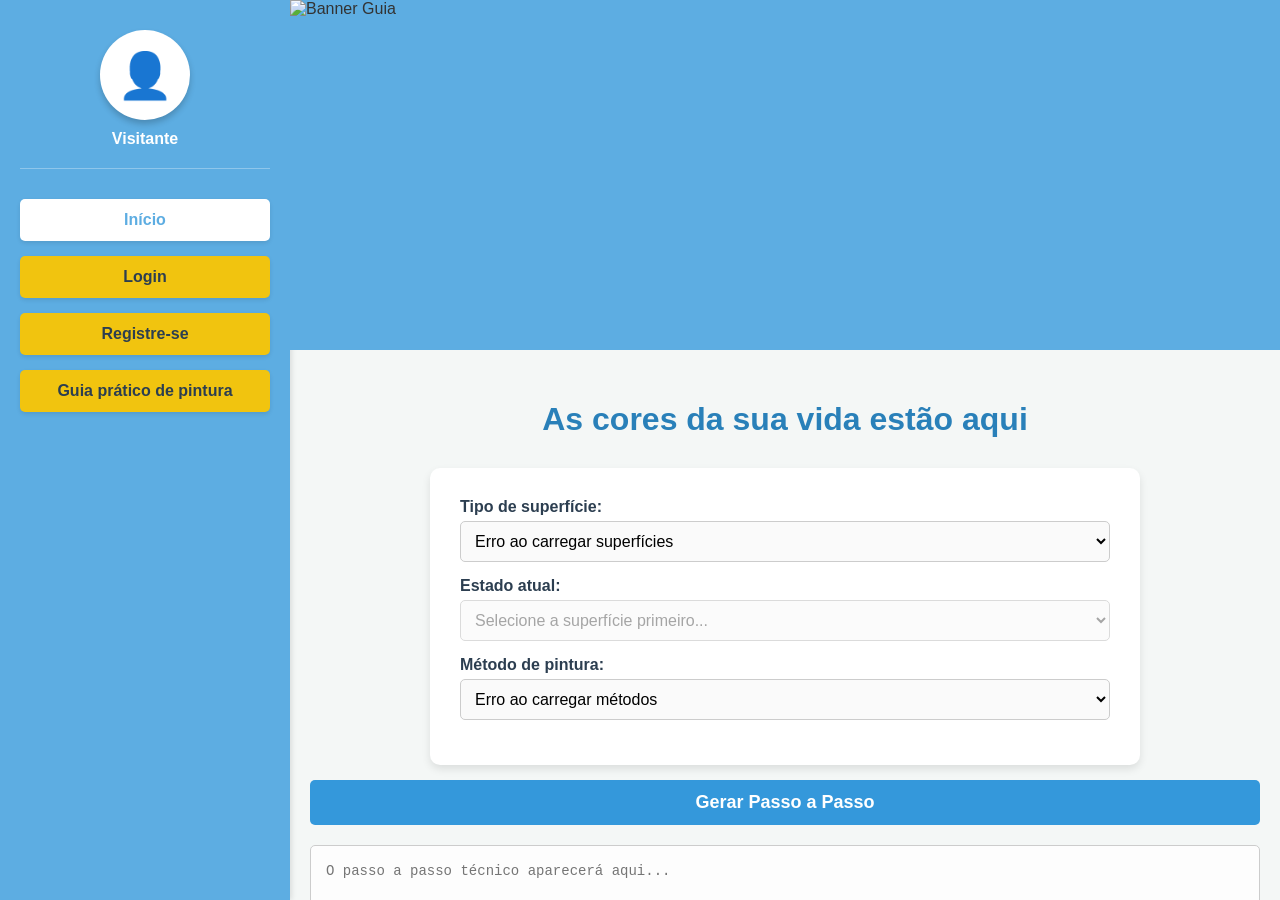
==== tinta-frontend/guia/guia.html @ 996b7b20 "Adicionado no front os endpoints do back no guia" ====
<!DOCTYPE html>
<html lang="pt-BR">
<head>
    <meta charset="UTF-8">
    <meta name="viewport" content="width=device-width, initial-scale=1.0">
    <title>Guia de Pintura - Passo a Passo Técnico</title>
    <link rel="stylesheet" href="guiacss.css">
</head>
<body>
    <div class="sidebar">
        <div class="profile-section">
            <div class="profile-pic">👤</div>
            <p class="user-name">Visitante</p>
        </div>
        <a href="../index.html">Início</a>
        <a href="../login/login.html" class="btn-guia">Login</a>
        <a href="../registro/registro.html" class="btn-guia">Registre-se</a>
        <a href="../guia/guia.html" class="btn-guia">Guia prático de pintura</a>
    </div>

    <div class="main-wrapper">
        <div class="header">
            <img src="imagem 0004.jpg" alt="Banner Guia" class="banner-img">
        </div>
        <div class="content">
            <h1 class="main-title">As cores da sua vida estão aqui</h1>
            <div class="container">
                <div class="form-group">
                    <label for="superficie">Tipo de superfície:</label>
                    <select id="superficie" onchange="carregarEstadosPorSuperficie()">
                        <option value="" disabled selected>Carregando superfícies...</option>
                    </select>
                </div>
                <div class="form-group">
                    <label for="estado">Estado atual:</label>
                    <select id="estado" disabled>
                        <option value="" disabled selected>Selecione a superfície primeiro...</option>
                    </select>
                </div>
<div class="form-group">
    <label for="metodo">Método de pintura:</label>
    <select id="metodo">
        <option value="" disabled selected>Carregando métodos de pintura...</option>
    </select>
</div>
                </div>
                <button class="btn-gerar" onclick="gerarInstrucoes()">Gerar Passo a Passo</button>
                <textarea id="resultado" readonly placeholder="O passo a passo técnico aparecerá aqui..."></textarea>
            </div>
        </div>
    </div>

    <script src="guia.js"></script>
</body>
</html>
</body>
</html>
---- tinta-frontend/guia/guiacss.css ----
body { font-family: Arial, sans-serif; margin: 0; padding: 0; display: flex; height: 100vh; background-color: #f4f7f6; color: #333; }
        :root { --azul-claro: #5DADE2; --azul-escuro: #2980b9; }
        .sidebar { width: 250px; background-color: var(--azul-claro); color: white; display: flex; flex-direction: column; padding: 30px 20px; box-shadow: 2px 0 5px rgba(0,0,0,0.1); }
        .profile-section { text-align: center; margin-bottom: 30px; padding-bottom: 20px; border-bottom: 1px solid rgba(255, 255, 255, 0.3); }
        .profile-pic { width: 90px; height: 90px; background-color: white; border-radius: 50%; margin: 0 auto 10px; display: flex; align-items: center; justify-content: center; font-size: 45px; color: var(--azul-claro); box-shadow: 0 4px 6px rgba(0,0,0,0.2); }
        .user-name { margin: 0; font-size: 16px; font-weight: bold; }
        .sidebar button, .sidebar a { background-color: white; color: var(--azul-claro); border: none; padding: 12px; margin-bottom: 15px; border-radius: 5px; font-size: 16px; font-weight: bold; cursor: pointer; text-decoration: none; text-align: center; display: block; box-shadow: 0 2px 4px rgba(0,0,0,0.1); }
        .sidebar button:hover, .sidebar a:hover { background-color: var(--azul-escuro); color: white; }
        .btn-guia { background-color: #f1c40f !important; color: #2c3e50 !important; }
        .main-wrapper { flex: 1; display: flex; flex-direction: column; overflow-y: auto; }
        .header { width: 100%; background-color: var(--azul-claro); }
        .banner-img { width: 100%; height: 350px; object-fit: cover; display: block; }
        .content { padding: 30px 20px; display: flex; flex-direction: column; align-items: center; }
        .main-title { color: var(--azul-escuro); font-size: 32px; font-weight: bold; text-align: center; margin-bottom: 30px; }
        .container { background-color: #fff; padding: 30px; border-radius: 10px; box-shadow: 0 4px 8px rgba(0,0,0,0.1); max-width: 650px; width: 100%; }
        .form-group { margin-bottom: 15px; }
        label { display: block; font-weight: bold; margin-bottom: 5px; color: #2c3e50; }
        select { width: 100%; padding: 10px; border: 1px solid #ccc; border-radius: 5px; font-size: 16px; background-color: #fafafa; box-sizing: border-box; }
        .btn-gerar { width: 100%; padding: 12px; background-color: #3498db; color: white; border: none; border-radius: 5px; font-size: 18px; font-weight: bold; cursor: pointer; margin-top: 15px; transition: 0.3s; }
        .btn-gerar:hover { background-color: #2980b9; }
        /* Altura da caixa de texto aumentada para 450px para caber as novas instruções */
        textarea { width: 100%; height: 450px; padding: 15px; border: 1px solid #ccc; border-radius: 5px; font-size: 14px; resize: none; background-color: #fdfdfd; box-sizing: border-box; line-height: 1.5; margin-top: 20px; font-family: 'Courier New', Courier, monospace; }
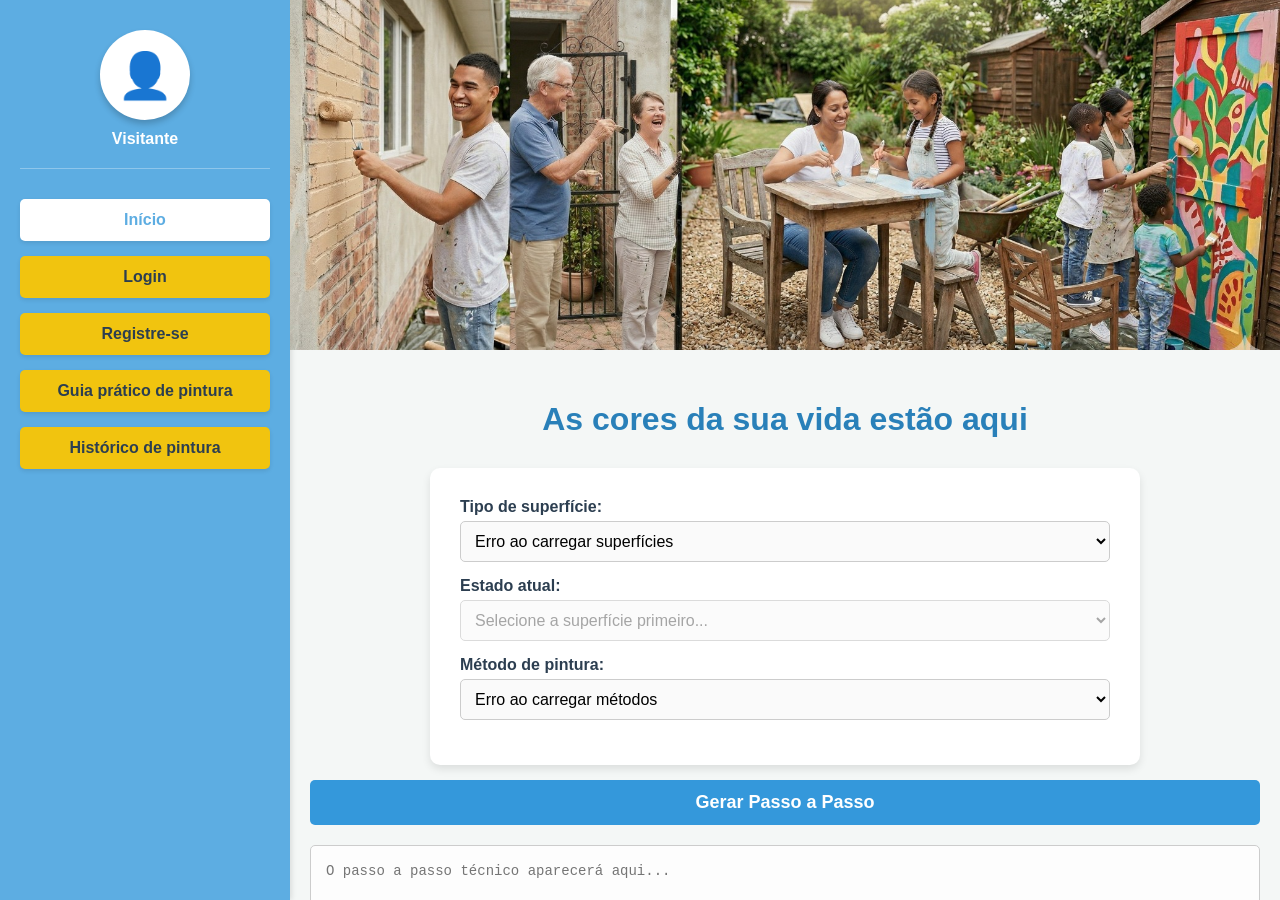
==== commit 2c79cbd3: "Criado tela histórico" ====
--- a/tinta-frontend/guia/guia.html
+++ b/tinta-frontend/guia/guia.html
@@ -16,11 +16,12 @@
         <a href="../login/login.html" class="btn-guia">Login</a>
         <a href="../registro/registro.html" class="btn-guia">Registre-se</a>
         <a href="../guia/guia.html" class="btn-guia">Guia prático de pintura</a>
+        <a href="../historico/historico.html" class="btn-guia">Histórico de pintura</a>
     </div>
 
     <div class="main-wrapper">
         <div class="header">
-            <img src="imagem 0004.jpg" alt="Banner Guia" class="banner-img">
+            <img src="../imagem 0004.jpg" alt="Banner Guia" class="banner-img">
         </div>
         <div class="content">
             <h1 class="main-title">As cores da sua vida estão aqui</h1>
